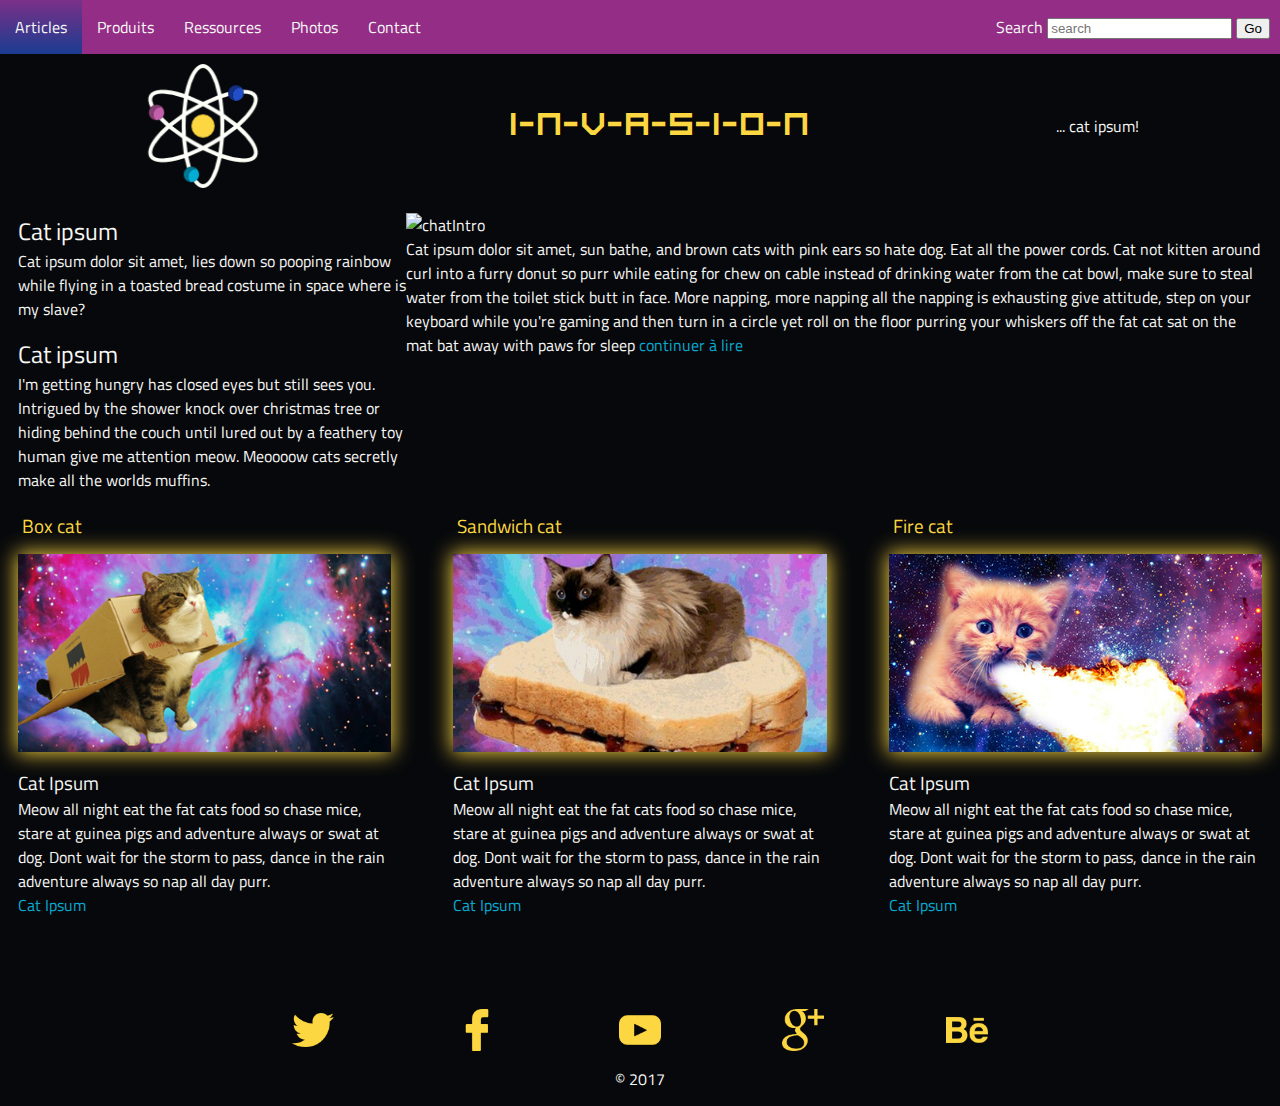
==== adaptatif_delire/index.html @ 7b4ec302 "lien image test2" ====
﻿<!DOCTYPE html>
<!--
Cours Création de sites web 1
TP2: site flexbox
Marie-Josée Heck - 26 novembre 2017
Page: index.html
-->

<html lang="en"> 
<head>
    <meta charset="utf-8">
    <meta name="viewport" content="width=device-width, initial-scale=1.0">
    <meta name="author" content="david ross">
	<link rel="stylesheet" href="style.css">
    <link href="https://fonts.googleapis.com/css?family=Titillium+Web" rel="stylesheet">
    <title>Purrrrrr Purrrrrr Purrrrrr</title>
</head>
<body>
    <nav>
        <ul>
          <li><a href="*" title="Articles">Articles</a></li>
          <li><a href="*" title="Produits">Produits</a></li>
          <li><a href="*" title="Ressources">Ressources</a></li>
          <li><a href="*" title="Photos">Photos</a></li>
          <li><a href="*" title="Contact">Contact</a></li>
          <li class="search-form">
                <form action="http://facebook.com" method="post">
                <label for="search">Search</label>
                <input type="search" placeholder="search" title="Search" class="q" name="search" id="search">
                <input type="submit" class="button" value="Go" name="submit">
                </form>
          </li>
        </ul>
    </nav>
    <header>
        <img src="https://mjheck.github.io/adaptatif_delire/_images/logo.png" alt="logo" class="groupeh">
        <h1  class="groupeh">I-N-V-A-S-I-O-N</h1>
        <h2 class="groupeh">... cat ipsum!</h2>
    </header>
    <main class="vedette">
        <article>
            <img src="/_images/intro.jpg"  alt="chatIntro" class="principale">
            <img class="introCache" src="_images/intro2.jpg"  alt="chatIntro2">
            <p> Cat ipsum dolor sit amet, sun bathe, and brown cats with pink ears so hate dog. Eat all the power cords. Cat not kitten around curl into a furry donut so purr while eating for chew on cable instead of drinking water from the cat bowl, make sure to steal water from the toilet stick butt in face. More napping, more napping all the napping is exhausting give attitude, step on your keyboard while you're gaming and then turn in a circle yet roll on the floor purring your whiskers off the fat cat sat on the mat bat away with paws for sleep <span class="action"><a href="http://www.catipsum.com/" title="page lorem ipsum">continuer à lire</a></span></p>
        </article>
        <aside> 
            <section class="intro">
                <h3>Cat ipsum</h3>
                <p> Cat ipsum dolor sit amet, lies down so pooping rainbow while flying in a toasted bread costume in space where is my slave? </p>
            </section>
            <section class="evenements">
                <h3>Cat ipsum</h3>
                <p>I'm getting hungry has closed eyes but still sees you. Intrigued by the shower knock over christmas tree or hiding behind the couch until lured out by a feathery toy human give me attention meow. Meoooow cats secretly make all the worlds muffins.</p>
            </section>
        </aside>
    </main>
    <section class="spotlight">
        <article class="recent">
            <h2>Box cat</h2>
            <div class="img-wrap"><img src="_images/cat1.jpg"  alt="Box cat"></div>
            <h3>Cat Ipsum</h3>
            <p>Meow all night eat the fat cats food so chase mice, stare at guinea pigs and adventure always or swat at dog. Dont wait for the storm to pass, dance in the rain adventure always so nap all day purr.</p>
            <p class="call"><a href="http://www.catipsum.com/" title="page lorem ipsum" class="button">Cat Ipsum</a></p>
        </article>
        <article class="recent">
            <h2>Sandwich cat</h2>
            <div class="img-wrap"><img src="_images/cat2.jpg"  alt="Sandwich cat"></div>
            <h3>Cat Ipsum</h3>
            <p>Meow all night eat the fat cats food so chase mice, stare at guinea pigs and adventure always or swat at dog. Dont wait for the storm to pass, dance in the rain adventure always so nap all day purr.</p>
            <p class="call"><a href="http://www.catipsum.com/" title="page lorem ipsum" class="button">Cat Ipsum</a></p>
        </article>
        <article class="recent">
            <h2>Fire cat</h2>
            <div class="img-wrap"><img src="_images/cat3.jpg"  alt="Fire cat"></div>
            <h3>Cat Ipsum</h3>
            <p>Meow all night eat the fat cats food so chase mice, stare at guinea pigs and adventure always or swat at dog. Dont wait for the storm to pass, dance in the rain adventure always so nap all day purr.</p>
            <p class="call"><a href="http://www.catipsum.com/" title="page lorem ipsum" class="button">Cat Ipsum</a></p>
        </article>
    </section>
    <footer>
        <ul>
            <li><img src="_images/tw.png"></li>
            <li><img src="_images/fb.png"></li>
            <li><img src="_images/yt.png"></li>
            <li><img src="_images/gp.png"></li>
            <li><img src="_images/be.png"></li>
        </ul>
        <p>&copy; 2017</p>
    </footer>
</body>
</html>
---- adaptatif_delire/style.css ----
﻿/*
Cours Création de sites web 1
TP2: site flexbox
Marie-Josée Heck - 26 novembre 2017
Page: style.css
*/

/*limited reset*/
html, body, div, section, article, aside, header, hgroup, footer, nav, h1, h2, h3, h4, h5, h6, p, 
blockquote, address, time, span, em, strong, img, ol, ul, li, figure, canvas, video, th, td, tr {
	margin: 0;
	padding: 0;
	border: 0;
	vertical-align:baseline;
	font: inherit;}

/****************Général**************/
@font-face {
    font-family: imagine;
    src: url(_fonts/imagine_font.otf);
}

body{
    background-color: #07080b;
    color:#f7f7f5;
    font-family: 'Titillium Web', sans-serif;
    max-width: 1440px;
    margin:0 auto;
}

ul{
    list-style-type: none;
}

/*Navigateur*/
nav{
    background:#932d86;
}

nav ul li a{
    color:#f7f7f5;
}

nav ul li a:hover{
    background:linear-gradient(rgba(26,60,144,0.2), rgba(26,60,144,1));
    color:#f7f7f5;
}

/*Hyperliens général*/
a{
    color:#07ABD1;
    text-decoration: none;
}

a:visited{
    color:#07ABD1;
}

a:hover{
    color:#FCD741;
}

/*En-tete*/
header h1{
	font-family:imagine;
    font-size: 2.2em;
    color:#FCD741;
}

/*Main*/
aside h3{
    font-size: 1.5em;
    margin-top:15px;
}

.vedette img{
    width:100%;
    height:auto;
}

/*Changement de l'image dans article du main*/
article{
    margin-top:15px;
	position:relative;
}

.introCache{
    position:absolute;
    top:0;
    left: 0;
    right: 0;
	opacity: 0;
    transition: opacity 2s ease;
}

.introCache:hover{
  opacity: 1;
}

/*Section*/
article h2{
    padding: 1%;
    font-size:1.2em;
    color:#FCD741;
} 

article h3{
    font-size: 1.2em;
}

.img-wrap img{
    margin-top:10px;
    margin-bottom:10px;
    width:100%;
    box-shadow: 0px 0px 20px 1px #FCD741;
}

/*Footer*/
footer{
    color:#f7f7f5;
    text-align:center;
    margin-top:6%;
}

footer ul{
    display:flex;
    flex-wrap:wrap;
    justify-content:center;
}

footer ul li{
    padding-left:5%;
    padding-right:5%;
    padding-bottom:10px;
}

/****************Style desktop et tablette******************/

@media only screen and (min-width:481px){
	
	
    header,main,.spotlight,footer{
        margin-left:18px;
        margin-right:18px;
    }
	
	/*navigateur*/
	nav ul{
		display:flex;
		flex-wrap: wrap;
		justify-content: flex-start;
	}
	
	nav ul li a{
		display:block;
		padding:15px;
	}

	.search-form{
		display:flex;
		justify-content:flex-end;
		flex:1 0 auto;
		align-self:center;
        margin-right: 10px;
	}

	/*header*/
	header{
		display:flex;
		justify-content:space-around;
		align-items:center;
        padding-top:10px;
        padding-bottom:10px;
	}

	header img{
		width: 10%;
		height: auto;
		min-width: 100px;
	}

	/*Main*/
	.vedette{
		display:flex;
		flex-direction:row-reverse;
	}

	/*Section*/
	.spotlight{
		display:flex;
		flex-wrap:wrap;
		justify-content:space-between;
	}

	.recent{
		width:30%;
	}
	
	/*footer*/
	footer{
		padding:15px;
	}
    
    footer ul li img{
    width:42px;
	}

}
/****************Style mobile******************/
@media only screen and (max-width:480px){
	body{
		display:flex;
		flex-direction:column;
        align-items: center;
		margin-top:10px;
	}
	
	header,main,.spotlight,footer{
		margin-left:10px;
		margin-right:10px;
	}
	
    header{
       display:flex;
       flex-direction:column;
       align-items: center;
    }
    
	header h1{
		margin-top:20px;
	}
	/*Navigateur*/
	nav{
		order:1;
		width:100%;
		margin-top:10%;
	}
	
	nav ul{
		display:flex;
		flex-direction:column;
		
	}
	
	nav ul li a{
		display:flex;
		padding:10px;
		justify-content:center;
		border-top:0.8px solid #74246a;
	}
	
	.search-form{
		order:-1;
		text-align:center;
        padding-top: 10px;
		padding-bottom:10px;
	}
	
	/*Footer*/
	footer{
		order:2;
		width:100%;
		padding-top:10px;
	}
    
    footer ul li img{
        width:30px;
	}
}
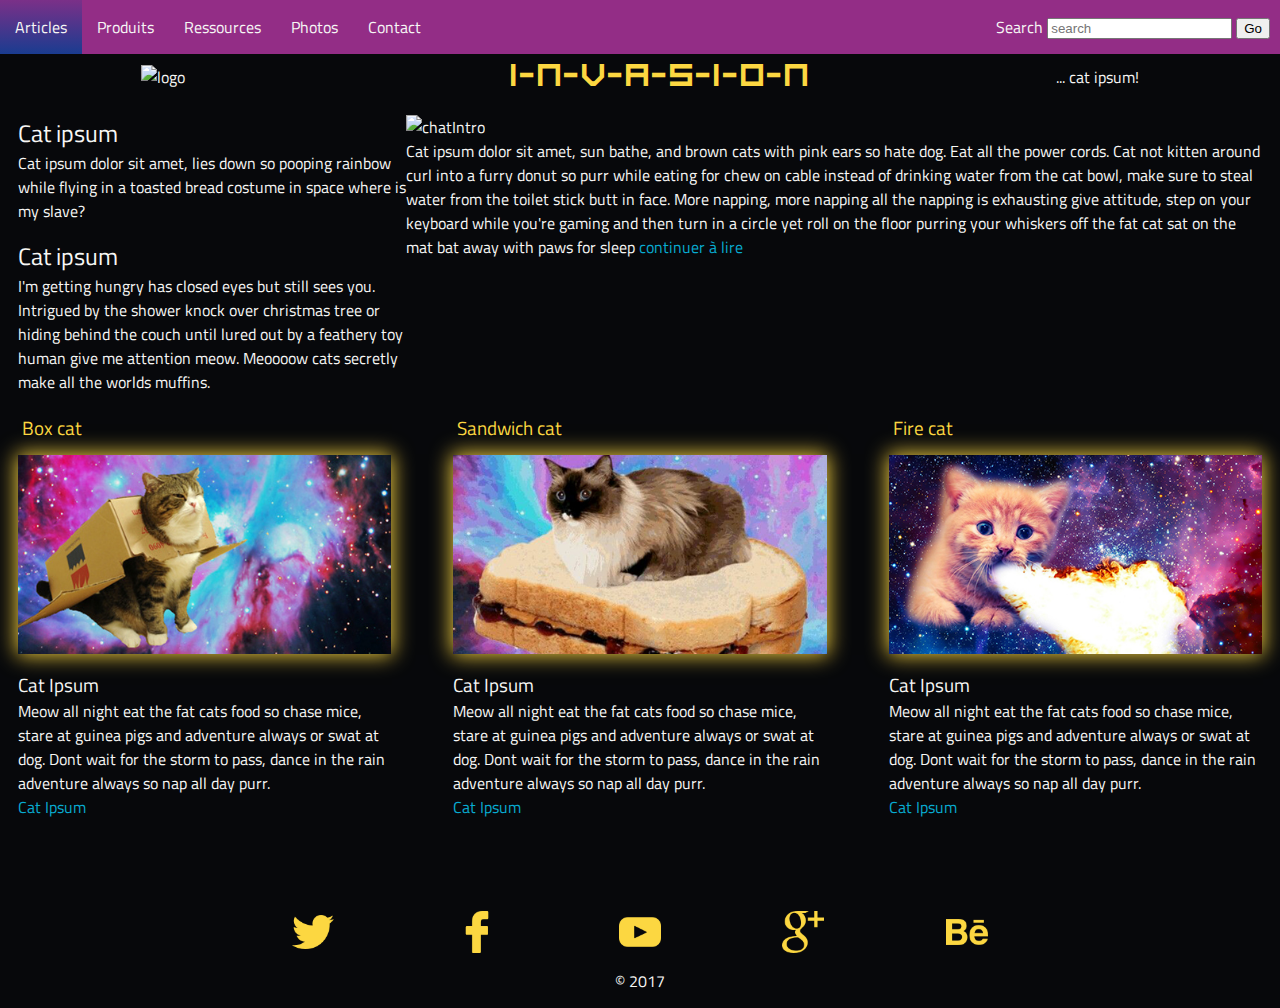
==== commit 0a31e035: "test4" ====
--- a/adaptatif_delire/index.html
+++ b/adaptatif_delire/index.html
@@ -33,7 +33,7 @@
         </ul>
     </nav>
     <header>
-        <img src="https://mjheck.github.io/adaptatif_delire/_images/logo.png" alt="logo" class="groupeh">
+        <img src="mjheck.github.io/adaptatif_delire/_images/logo.png" alt="logo" class="groupeh">
         <h1  class="groupeh">I-N-V-A-S-I-O-N</h1>
         <h2 class="groupeh">... cat ipsum!</h2>
     </header>
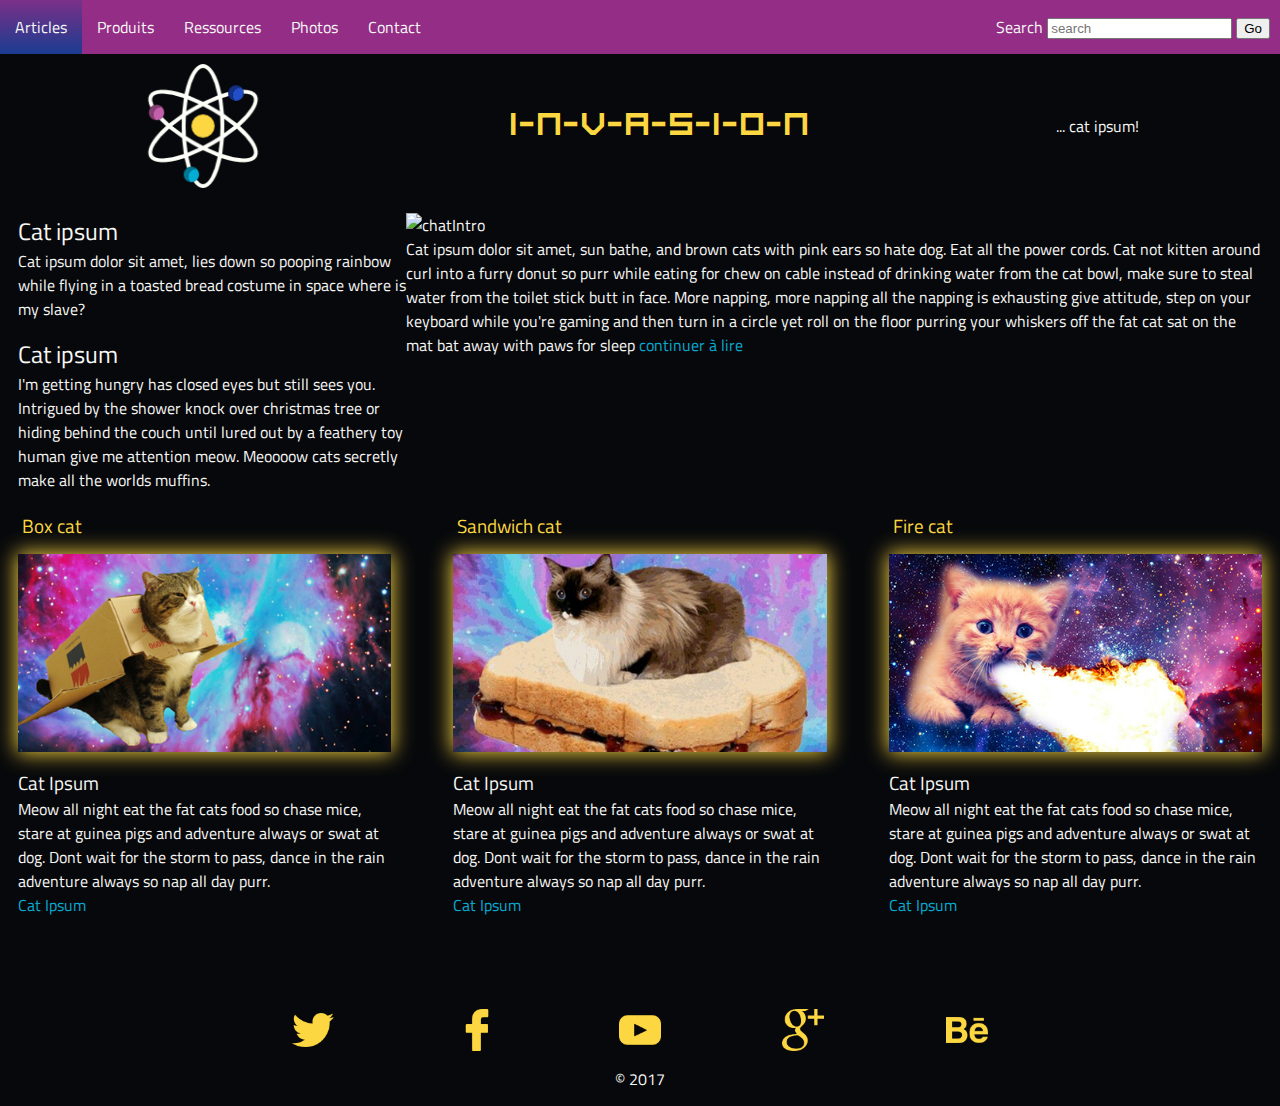
==== commit b1d0928c: "test7" ====
--- a/adaptatif_delire/index.html
+++ b/adaptatif_delire/index.html
@@ -33,7 +33,7 @@
         </ul>
     </nav>
     <header>
-        <img src="mjheck.github.io/adaptatif_delire/_images/logo.png" alt="logo" class="groupeh">
+        <img src="images/logo.png" alt="logo" class="groupeh">
         <h1  class="groupeh">I-N-V-A-S-I-O-N</h1>
         <h2 class="groupeh">... cat ipsum!</h2>
     </header>
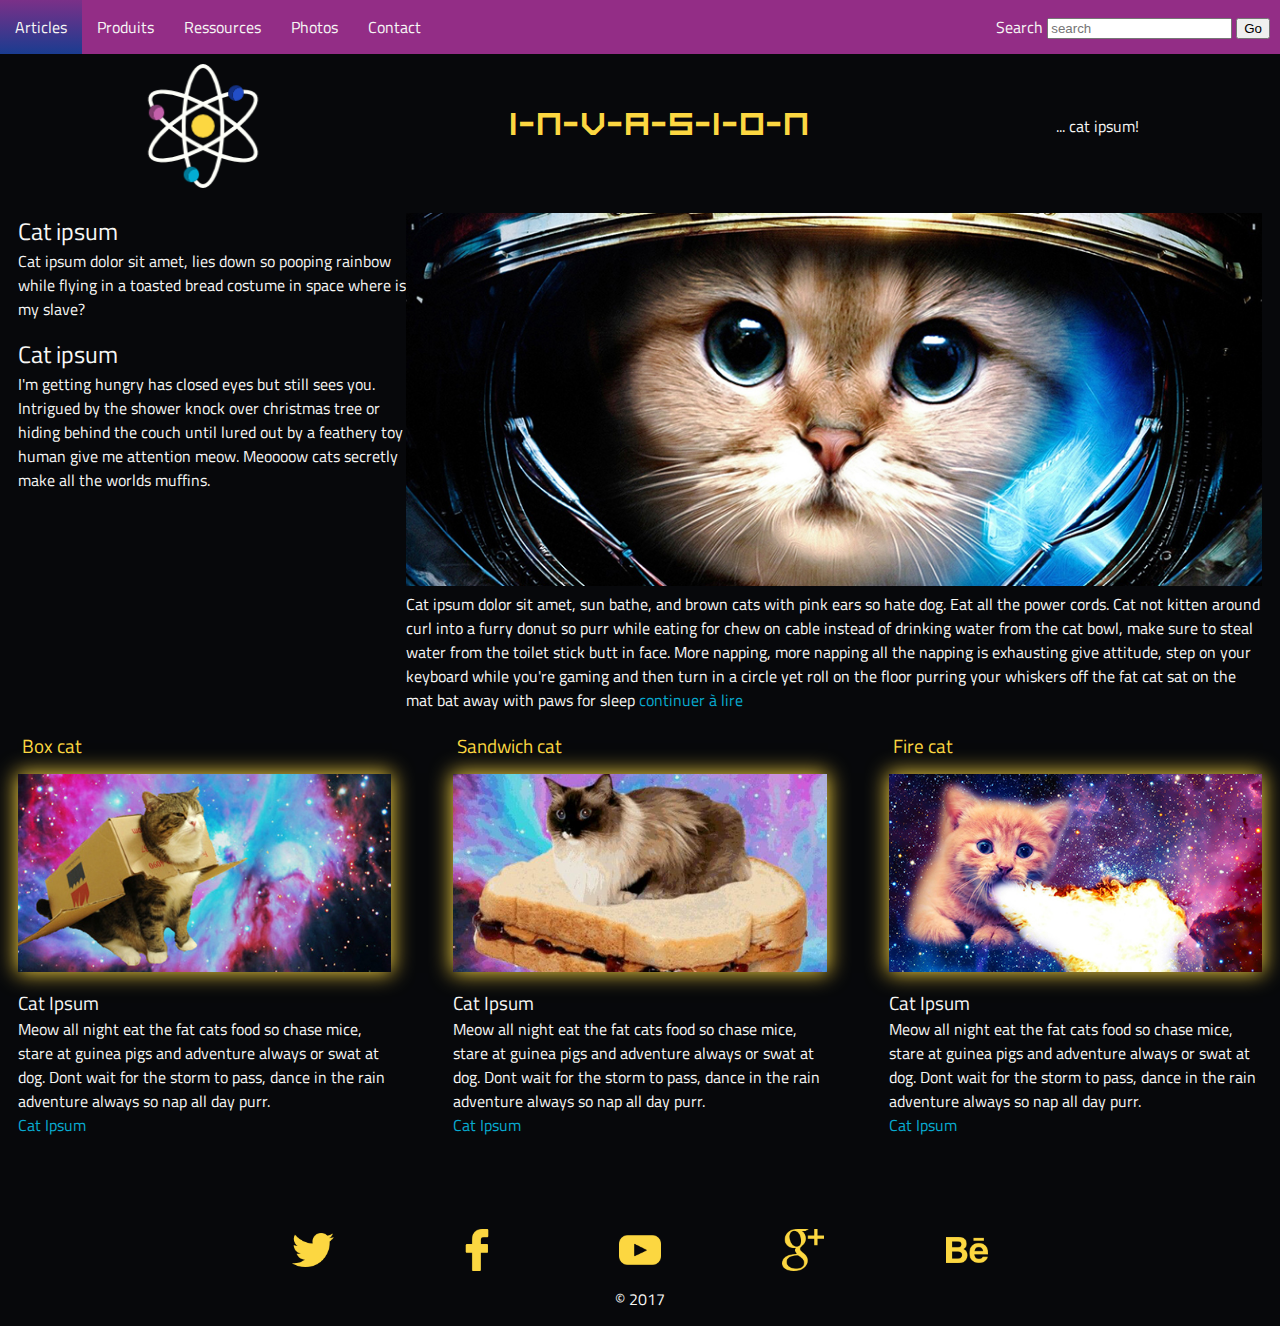
==== commit 4c1eff15: "test8" ====
--- a/adaptatif_delire/index.html
+++ b/adaptatif_delire/index.html
@@ -39,8 +39,8 @@
     </header>
     <main class="vedette">
         <article>
-            <img src="/_images/intro.jpg"  alt="chatIntro" class="principale">
-            <img class="introCache" src="_images/intro2.jpg"  alt="chatIntro2">
+            <img src="images/intro.jpg"  alt="chatIntro" class="principale">
+            <img class="introCache" src="images/intro2.jpg"  alt="chatIntro2">
             <p> Cat ipsum dolor sit amet, sun bathe, and brown cats with pink ears so hate dog. Eat all the power cords. Cat not kitten around curl into a furry donut so purr while eating for chew on cable instead of drinking water from the cat bowl, make sure to steal water from the toilet stick butt in face. More napping, more napping all the napping is exhausting give attitude, step on your keyboard while you're gaming and then turn in a circle yet roll on the floor purring your whiskers off the fat cat sat on the mat bat away with paws for sleep <span class="action"><a href="http://www.catipsum.com/" title="page lorem ipsum">continuer à lire</a></span></p>
         </article>
         <aside> 
@@ -57,21 +57,21 @@
     <section class="spotlight">
         <article class="recent">
             <h2>Box cat</h2>
-            <div class="img-wrap"><img src="_images/cat1.jpg"  alt="Box cat"></div>
+            <div class="img-wrap"><img src="images/cat1.jpg"  alt="Box cat"></div>
             <h3>Cat Ipsum</h3>
             <p>Meow all night eat the fat cats food so chase mice, stare at guinea pigs and adventure always or swat at dog. Dont wait for the storm to pass, dance in the rain adventure always so nap all day purr.</p>
             <p class="call"><a href="http://www.catipsum.com/" title="page lorem ipsum" class="button">Cat Ipsum</a></p>
         </article>
         <article class="recent">
             <h2>Sandwich cat</h2>
-            <div class="img-wrap"><img src="_images/cat2.jpg"  alt="Sandwich cat"></div>
+            <div class="img-wrap"><img src="images/cat2.jpg"  alt="Sandwich cat"></div>
             <h3>Cat Ipsum</h3>
             <p>Meow all night eat the fat cats food so chase mice, stare at guinea pigs and adventure always or swat at dog. Dont wait for the storm to pass, dance in the rain adventure always so nap all day purr.</p>
             <p class="call"><a href="http://www.catipsum.com/" title="page lorem ipsum" class="button">Cat Ipsum</a></p>
         </article>
         <article class="recent">
             <h2>Fire cat</h2>
-            <div class="img-wrap"><img src="_images/cat3.jpg"  alt="Fire cat"></div>
+            <div class="img-wrap"><img src="images/cat3.jpg"  alt="Fire cat"></div>
             <h3>Cat Ipsum</h3>
             <p>Meow all night eat the fat cats food so chase mice, stare at guinea pigs and adventure always or swat at dog. Dont wait for the storm to pass, dance in the rain adventure always so nap all day purr.</p>
             <p class="call"><a href="http://www.catipsum.com/" title="page lorem ipsum" class="button">Cat Ipsum</a></p>
@@ -79,11 +79,11 @@
     </section>
     <footer>
         <ul>
-            <li><img src="_images/tw.png"></li>
-            <li><img src="_images/fb.png"></li>
-            <li><img src="_images/yt.png"></li>
-            <li><img src="_images/gp.png"></li>
-            <li><img src="_images/be.png"></li>
+            <li><img src="images/tw.png"></li>
+            <li><img src="images/fb.png"></li>
+            <li><img src="images/yt.png"></li>
+            <li><img src="images/gp.png"></li>
+            <li><img src="images/be.png"></li>
         </ul>
         <p>&copy; 2017</p>
     </footer>
--- a/adaptatif_delire/style.css
+++ b/adaptatif_delire/style.css
@@ -17,7 +17,7 @@
 /****************Général**************/
 @font-face {
     font-family: imagine;
-    src: url(_fonts/imagine_font.otf);
+    src: url(fonts/imagine_font.otf);
 }
 
 body{
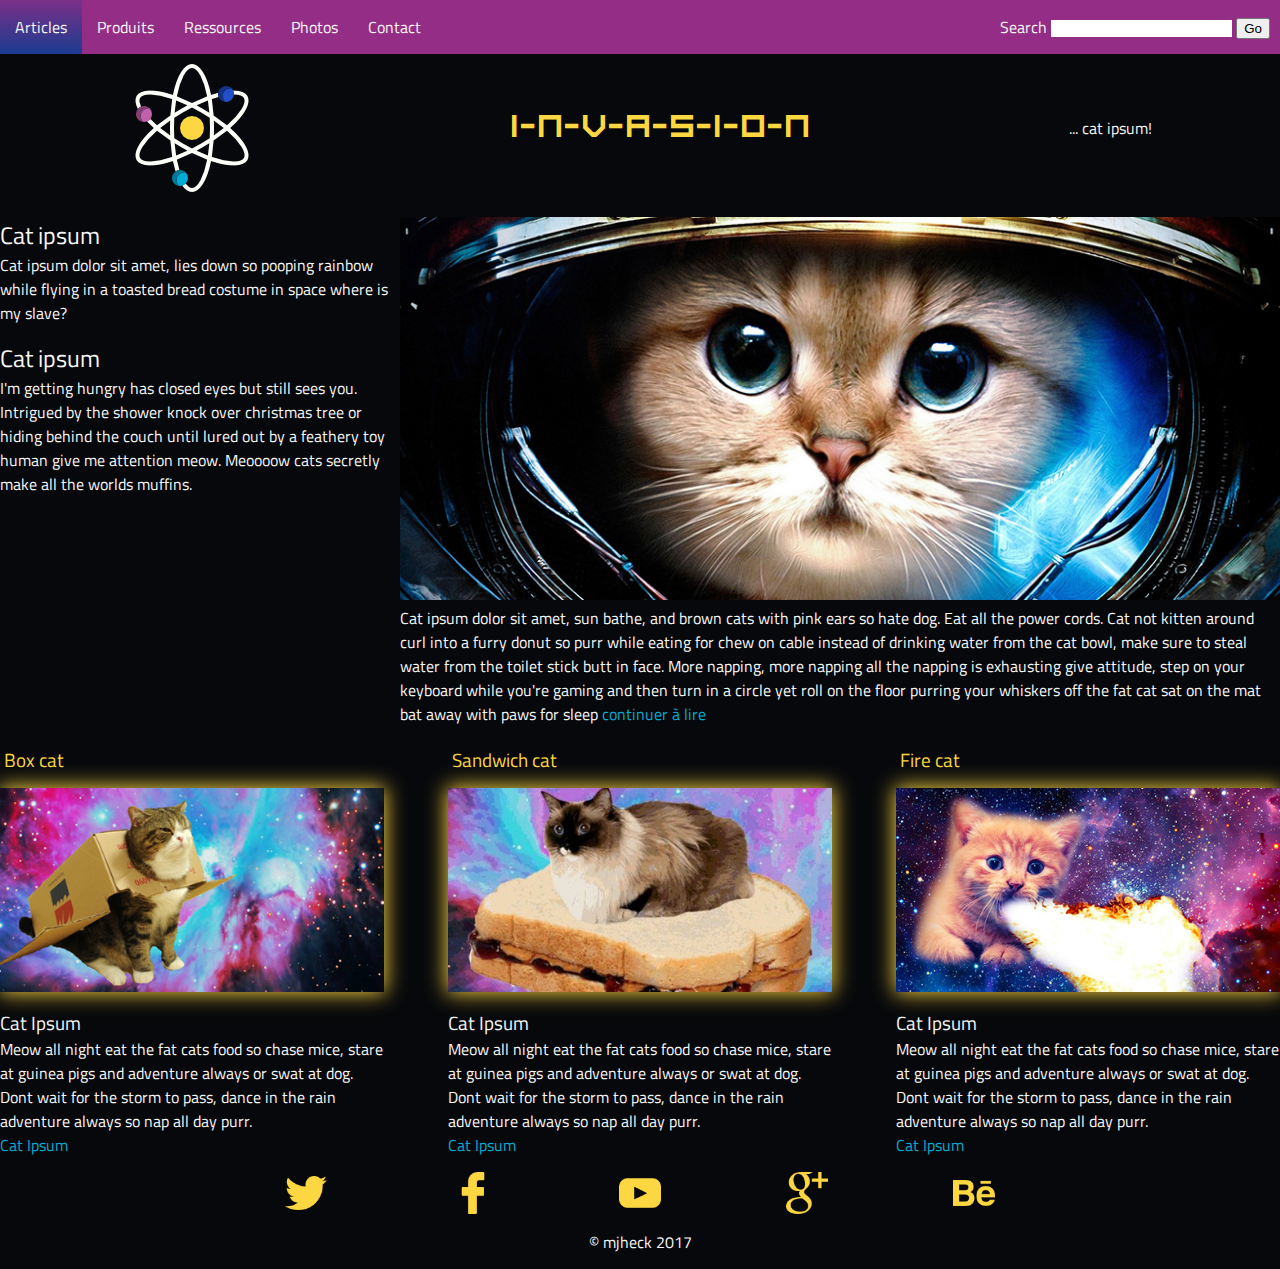
==== commit 5f681e43: "revision" ====
--- a/adaptatif_delire/index.html
+++ b/adaptatif_delire/index.html
@@ -10,10 +10,10 @@
 <head>
     <meta charset="utf-8">
     <meta name="viewport" content="width=device-width, initial-scale=1.0">
-    <meta name="author" content="david ross">
+    <meta name="author" content="mjheck">
 	<link rel="stylesheet" href="style.css">
     <link href="https://fonts.googleapis.com/css?family=Titillium+Web" rel="stylesheet">
-    <title>Purrrrrr Purrrrrr Purrrrrr</title>
+    <title>I-N-V-A-S-I-O-N</title>
 </head>
 <body>
     <nav>
@@ -26,66 +26,66 @@
           <li class="search-form">
                 <form action="http://facebook.com" method="post">
                 <label for="search">Search</label>
-                <input type="search" placeholder="search" title="Search" class="q" name="search" id="search">
+                <input type="search" title="Search" class="q" name="search" id="search">
                 <input type="submit" class="button" value="Go" name="submit">
                 </form>
           </li>
         </ul>
     </nav>
-    <header>
-        <img src="images/logo.png" alt="logo" class="groupeh">
-        <h1  class="groupeh">I-N-V-A-S-I-O-N</h1>
-        <h2 class="groupeh">... cat ipsum!</h2>
-    </header>
-    <main class="vedette">
-        <article>
-            <img src="images/intro.jpg"  alt="chatIntro" class="principale">
-            <img class="introCache" src="images/intro2.jpg"  alt="chatIntro2">
-            <p> Cat ipsum dolor sit amet, sun bathe, and brown cats with pink ears so hate dog. Eat all the power cords. Cat not kitten around curl into a furry donut so purr while eating for chew on cable instead of drinking water from the cat bowl, make sure to steal water from the toilet stick butt in face. More napping, more napping all the napping is exhausting give attitude, step on your keyboard while you're gaming and then turn in a circle yet roll on the floor purring your whiskers off the fat cat sat on the mat bat away with paws for sleep <span class="action"><a href="http://www.catipsum.com/" title="page lorem ipsum">continuer à lire</a></span></p>
-        </article>
-        <aside> 
-            <section class="intro">
-                <h3>Cat ipsum</h3>
-                <p> Cat ipsum dolor sit amet, lies down so pooping rainbow while flying in a toasted bread costume in space where is my slave? </p>
-            </section>
-            <section class="evenements">
-                <h3>Cat ipsum</h3>
-                <p>I'm getting hungry has closed eyes but still sees you. Intrigued by the shower knock over christmas tree or hiding behind the couch until lured out by a feathery toy human give me attention meow. Meoooow cats secretly make all the worlds muffins.</p>
-            </section>
-        </aside>
-    </main>
-    <section class="spotlight">
-        <article class="recent">
-            <h2>Box cat</h2>
-            <div class="img-wrap"><img src="images/cat1.jpg"  alt="Box cat"></div>
-            <h3>Cat Ipsum</h3>
-            <p>Meow all night eat the fat cats food so chase mice, stare at guinea pigs and adventure always or swat at dog. Dont wait for the storm to pass, dance in the rain adventure always so nap all day purr.</p>
-            <p class="call"><a href="http://www.catipsum.com/" title="page lorem ipsum" class="button">Cat Ipsum</a></p>
-        </article>
-        <article class="recent">
-            <h2>Sandwich cat</h2>
-            <div class="img-wrap"><img src="images/cat2.jpg"  alt="Sandwich cat"></div>
-            <h3>Cat Ipsum</h3>
-            <p>Meow all night eat the fat cats food so chase mice, stare at guinea pigs and adventure always or swat at dog. Dont wait for the storm to pass, dance in the rain adventure always so nap all day purr.</p>
-            <p class="call"><a href="http://www.catipsum.com/" title="page lorem ipsum" class="button">Cat Ipsum</a></p>
-        </article>
-        <article class="recent">
-            <h2>Fire cat</h2>
-            <div class="img-wrap"><img src="images/cat3.jpg"  alt="Fire cat"></div>
-            <h3>Cat Ipsum</h3>
-            <p>Meow all night eat the fat cats food so chase mice, stare at guinea pigs and adventure always or swat at dog. Dont wait for the storm to pass, dance in the rain adventure always so nap all day purr.</p>
-            <p class="call"><a href="http://www.catipsum.com/" title="page lorem ipsum" class="button">Cat Ipsum</a></p>
-        </article>
-    </section>
-    <footer>
-        <ul>
-            <li><img src="images/tw.png"></li>
-            <li><img src="images/fb.png"></li>
-            <li><img src="images/yt.png"></li>
-            <li><img src="images/gp.png"></li>
-            <li><img src="images/be.png"></li>
-        </ul>
-        <p>&copy; 2017</p>
-    </footer>
+		<header>
+			<img src="images/logo.png" alt="logo" class="groupeh">
+			<h1  class="groupeh">I-N-V-A-S-I-O-N</h1>
+			<h2 class="groupeh">... cat ipsum!</h2>
+		</header>
+		<main class="vedette">
+			<article>
+				<img src="images/intro.jpg"  alt="chatIntro" class="principale">
+				<img class="introCache" src="images/intro2.jpg"  alt="chatIntro2">
+				<p> Cat ipsum dolor sit amet, sun bathe, and brown cats with pink ears so hate dog. Eat all the power cords. Cat not kitten around curl into a furry donut so purr while eating for chew on cable instead of drinking water from the cat bowl, make sure to steal water from the toilet stick butt in face. More napping, more napping all the napping is exhausting give attitude, step on your keyboard while you're gaming and then turn in a circle yet roll on the floor purring your whiskers off the fat cat sat on the mat bat away with paws for sleep <span class="action"><a href="http://www.catipsum.com/" title="page lorem ipsum">continuer à lire</a></span></p>
+			</article>
+			<aside> 
+				<section class="intro">
+					<h3>Cat ipsum</h3>
+					<p> Cat ipsum dolor sit amet, lies down so pooping rainbow while flying in a toasted bread costume in space where is my slave? </p>
+				</section>
+				<section class="evenements">
+					<h3>Cat ipsum</h3>
+					<p>I'm getting hungry has closed eyes but still sees you. Intrigued by the shower knock over christmas tree or hiding behind the couch until lured out by a feathery toy human give me attention meow. Meoooow cats secretly make all the worlds muffins.</p>
+				</section>
+			</aside>
+		</main>
+		<section class="spotlight">
+			<article class="recent">
+				<h2>Box cat</h2>
+				<div class="img-wrap"><img src="images/cat1.jpg"  alt="Box cat"></div>
+				<h3>Cat Ipsum</h3>
+				<p>Meow all night eat the fat cats food so chase mice, stare at guinea pigs and adventure always or swat at dog. Dont wait for the storm to pass, dance in the rain adventure always so nap all day purr.</p>
+				<p class="call"><a href="http://www.catipsum.com/" title="page lorem ipsum" class="button">Cat Ipsum</a></p>
+			</article>
+			<article class="recent">
+				<h2>Sandwich cat</h2>
+				<div class="img-wrap"><img src="images/cat2.jpg"  alt="Sandwich cat"></div>
+				<h3>Cat Ipsum</h3>
+				<p>Meow all night eat the fat cats food so chase mice, stare at guinea pigs and adventure always or swat at dog. Dont wait for the storm to pass, dance in the rain adventure always so nap all day purr.</p>
+				<p class="call"><a href="http://www.catipsum.com/" title="page lorem ipsum" class="button">Cat Ipsum</a></p>
+			</article>
+			<article class="recent">
+				<h2>Fire cat</h2>
+				<div class="img-wrap"><img src="images/cat3.jpg"  alt="Fire cat"></div>
+				<h3>Cat Ipsum</h3>
+				<p>Meow all night eat the fat cats food so chase mice, stare at guinea pigs and adventure always or swat at dog. Dont wait for the storm to pass, dance in the rain adventure always so nap all day purr.</p>
+				<p class="call"><a href="http://www.catipsum.com/" title="page lorem ipsum" class="button">Cat Ipsum</a></p>
+			</article>
+		</section>
+		<footer>
+			<ul>
+				<li><img src="images/tw.png"></li>
+				<li><img src="images/fb.png"></li>
+				<li><img src="images/yt.png"></li>
+				<li><img src="images/gp.png"></li>
+				<li><img src="images/be.png"></li>
+			</ul>
+			<p>&copy; mjheck 2017</p>
+		</footer>
 </body>
 </html>
--- a/adaptatif_delire/style.css
+++ b/adaptatif_delire/style.css
@@ -24,7 +24,6 @@
     background-color: #07080b;
     color:#f7f7f5;
     font-family: 'Titillium Web', sans-serif;
-    max-width: 1440px;
     margin:0 auto;
 }
 
@@ -35,6 +34,7 @@
 /*Navigateur*/
 nav{
     background:#932d86;
+	width:100%;
 }
 
 nav ul li a{
@@ -44,6 +44,10 @@
 nav ul li a:hover{
     background:linear-gradient(rgba(26,60,144,0.2), rgba(26,60,144,1));
     color:#f7f7f5;
+}
+
+input[type=search]{
+	border:none;
 }
 
 /*Hyperliens général*/
@@ -136,12 +140,14 @@
 
 /****************Style desktop et tablette******************/
 
-@media only screen and (min-width:481px){
+@media only screen and (min-width:675px){
 	
 	
     header,main,.spotlight,footer{
         margin-left:18px;
         margin-right:18px;
+		margin:auto;
+		max-width:1440px;
     }
 	
 	/*navigateur*/
@@ -149,6 +155,8 @@
 		display:flex;
 		flex-wrap: wrap;
 		justify-content: flex-start;
+		max-width:1440px;
+		margin:0 auto;
 	}
 	
 	nav ul li a{
@@ -207,7 +215,7 @@
 
 }
 /****************Style mobile******************/
-@media only screen and (max-width:480px){
+@media only screen and (max-width:674px){
 	body{
 		display:flex;
 		flex-direction:column;
@@ -231,7 +239,7 @@
 	}
 	/*Navigateur*/
 	nav{
-		order:1;
+		order:4;
 		width:100%;
 		margin-top:10%;
 	}
@@ -258,7 +266,7 @@
 	
 	/*Footer*/
 	footer{
-		order:2;
+		order:5;
 		width:100%;
 		padding-top:10px;
 	}
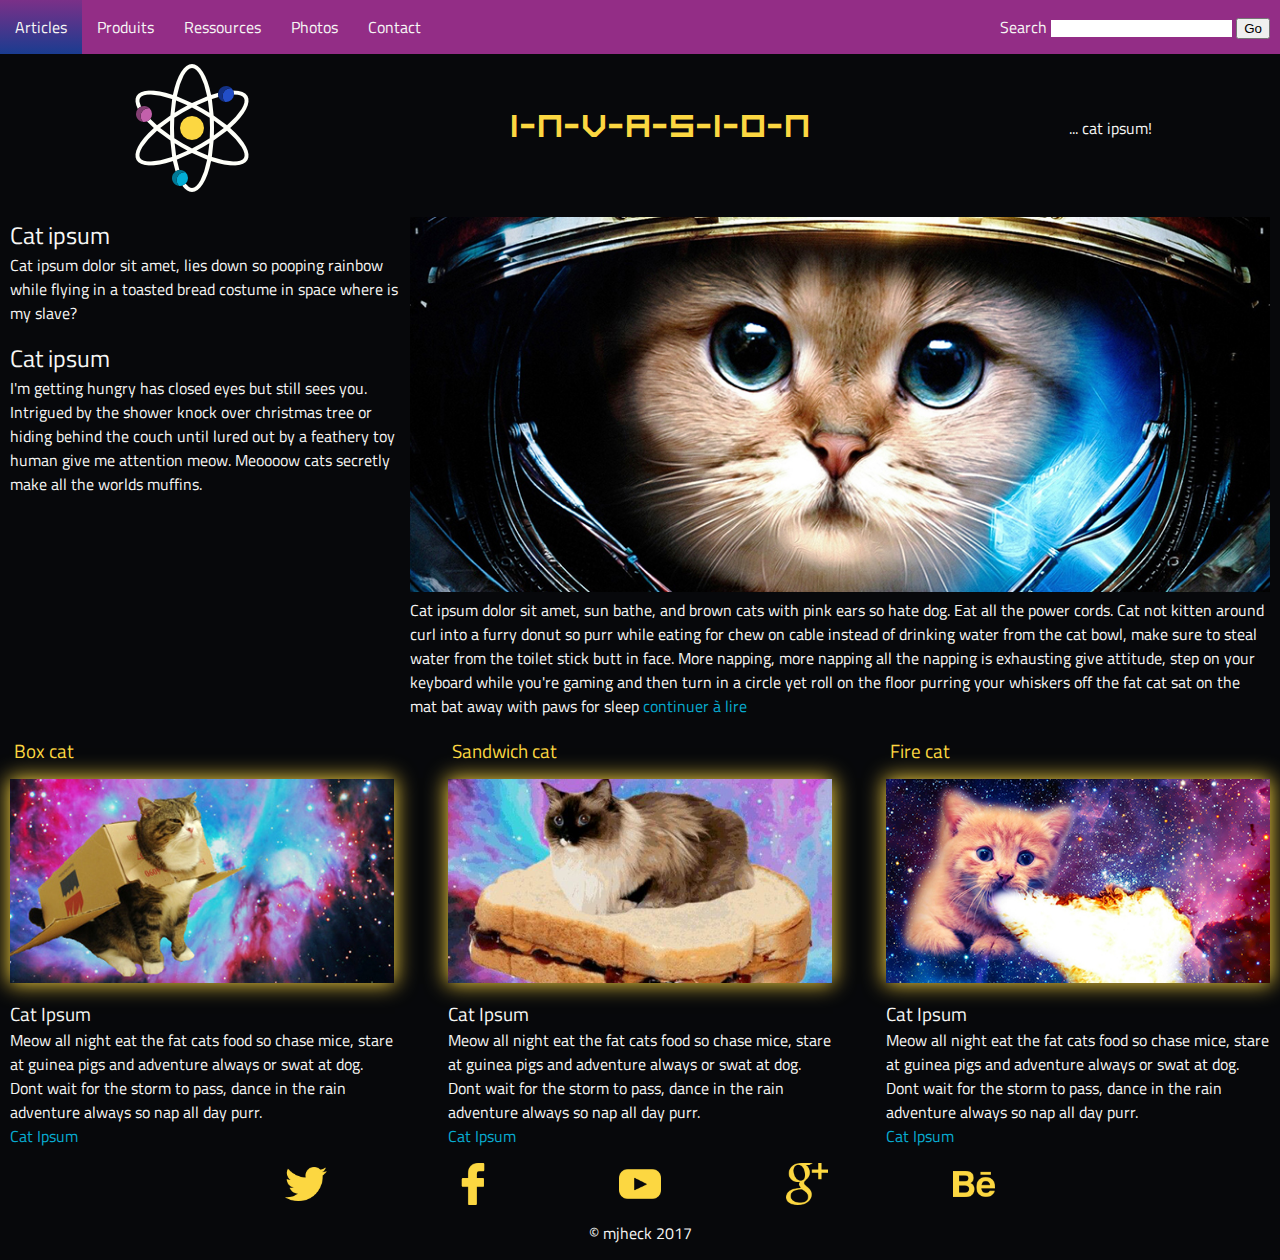
==== commit c6ef676b: "lien revision img header" ====
--- a/adaptatif_delire/index.html
+++ b/adaptatif_delire/index.html
@@ -13,6 +13,7 @@
     <meta name="author" content="mjheck">
 	<link rel="stylesheet" href="style.css">
     <link href="https://fonts.googleapis.com/css?family=Titillium+Web" rel="stylesheet">
+	<link rel="icon" href="images/fav-logo.png"/>
     <title>I-N-V-A-S-I-O-N</title>
 </head>
 <body>
@@ -39,8 +40,10 @@
 		</header>
 		<main class="vedette">
 			<article>
-				<img src="images/intro.jpg"  alt="chatIntro" class="principale">
-				<img class="introCache" src="images/intro2.jpg"  alt="chatIntro2">
+				<div class="conteneur-img">
+					<img src="images/intro.jpg"  alt="chatIntro" class="principale">
+					<img class="introCache" src="images/intro3.jpg"  alt="chatIntro3">
+				</div>
 				<p> Cat ipsum dolor sit amet, sun bathe, and brown cats with pink ears so hate dog. Eat all the power cords. Cat not kitten around curl into a furry donut so purr while eating for chew on cable instead of drinking water from the cat bowl, make sure to steal water from the toilet stick butt in face. More napping, more napping all the napping is exhausting give attitude, step on your keyboard while you're gaming and then turn in a circle yet roll on the floor purring your whiskers off the fat cat sat on the mat bat away with paws for sleep <span class="action"><a href="http://www.catipsum.com/" title="page lorem ipsum">continuer à lire</a></span></p>
 			</article>
 			<aside> 
--- a/adaptatif_delire/style.css
+++ b/adaptatif_delire/style.css
@@ -37,7 +37,8 @@
 	width:100%;
 }
 
-nav ul li a{
+nav ul li a,
+nav ul li a:visited{
     color:#f7f7f5;
 }
 
@@ -85,6 +86,15 @@
 /*Changement de l'image dans article du main*/
 article{
     margin-top:15px;
+	position:relative;
+	padding:0 10px;
+}
+
+aside{
+	padding-left:10px;
+}
+
+.conteneur-img{
 	position:relative;
 }
 
